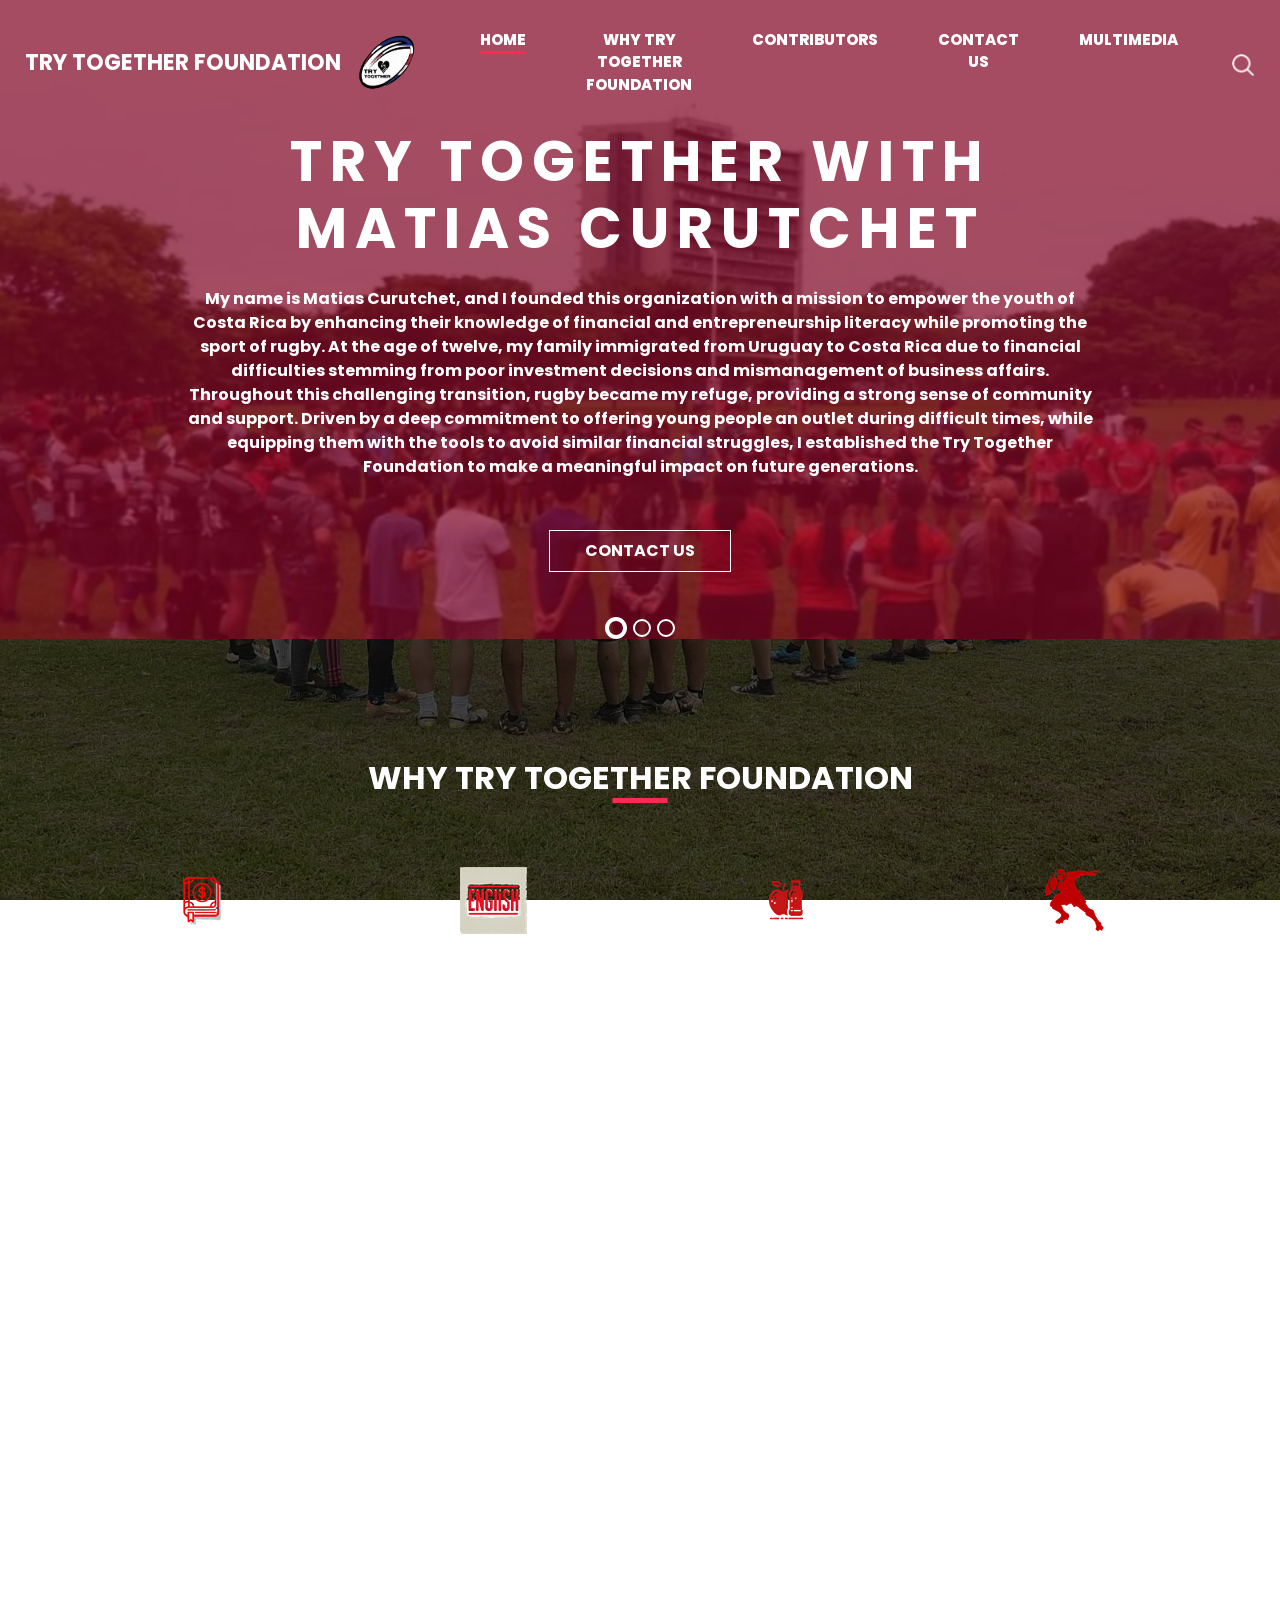
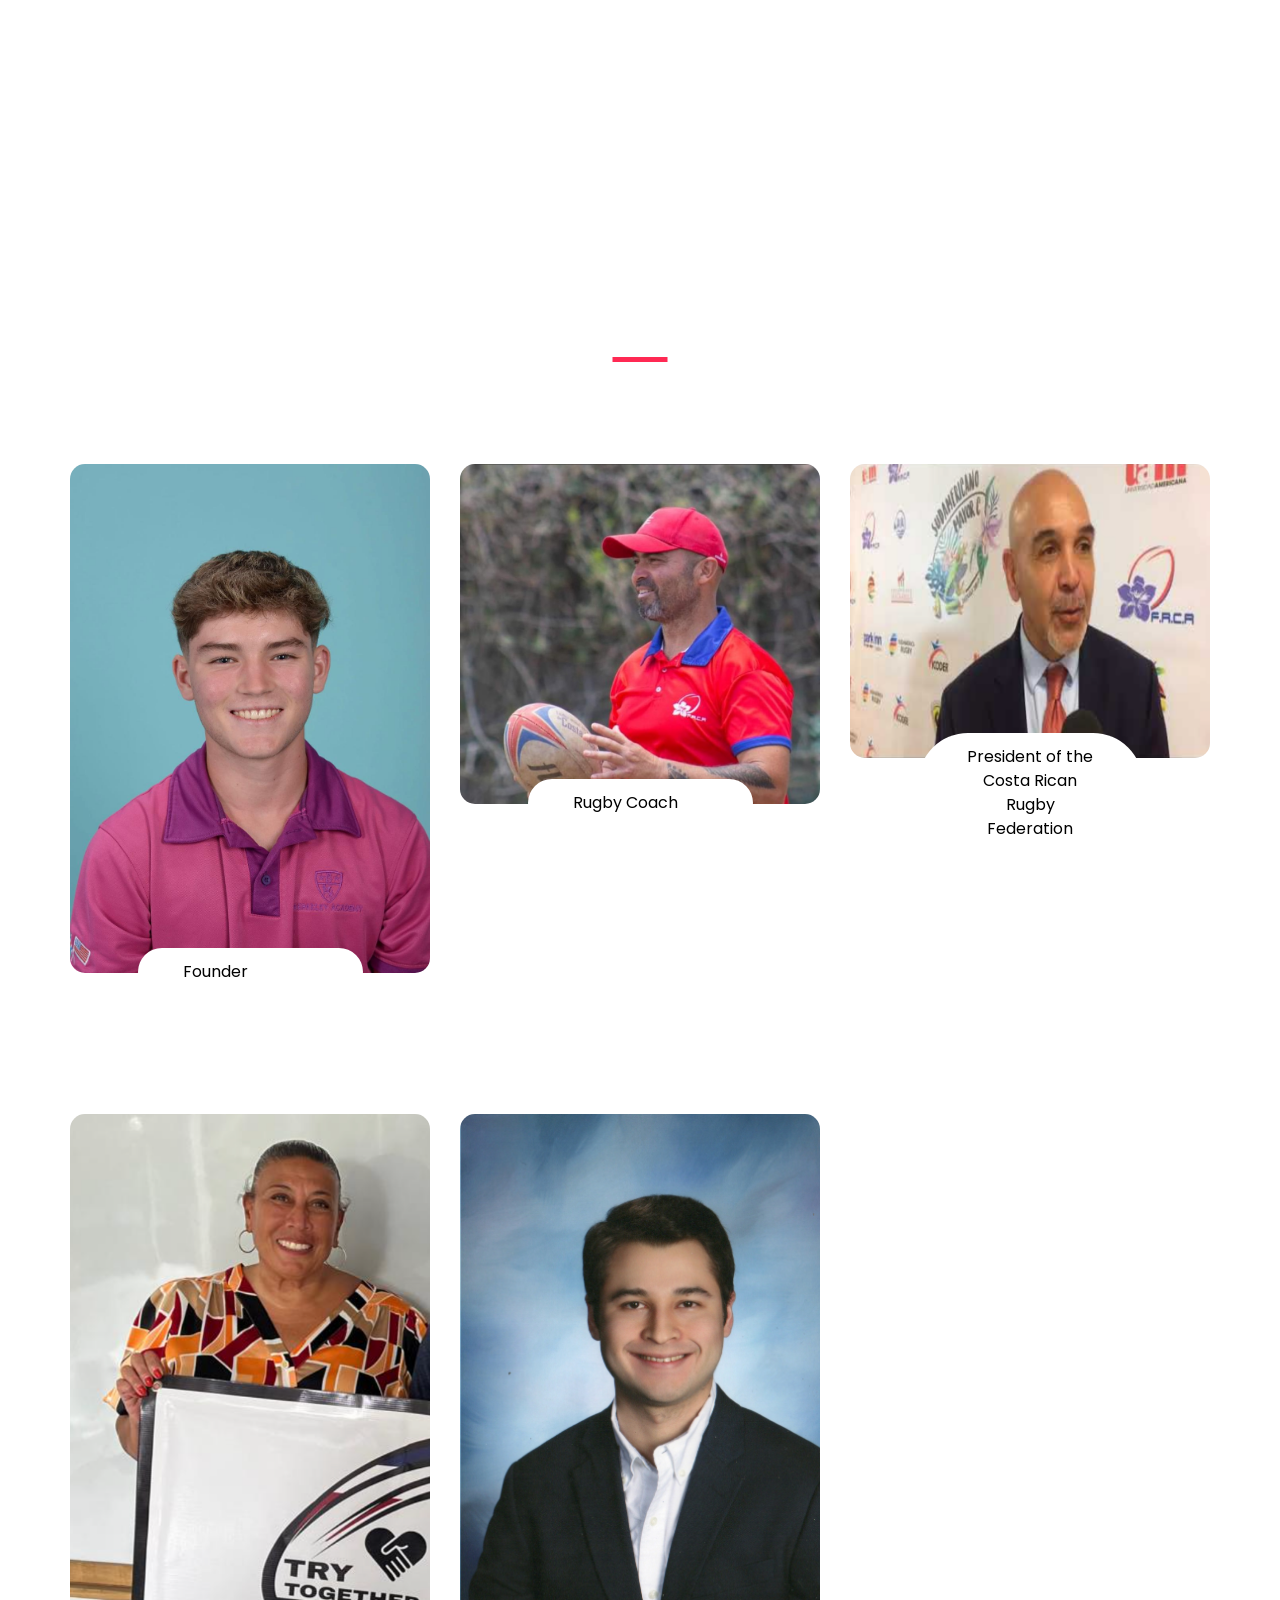
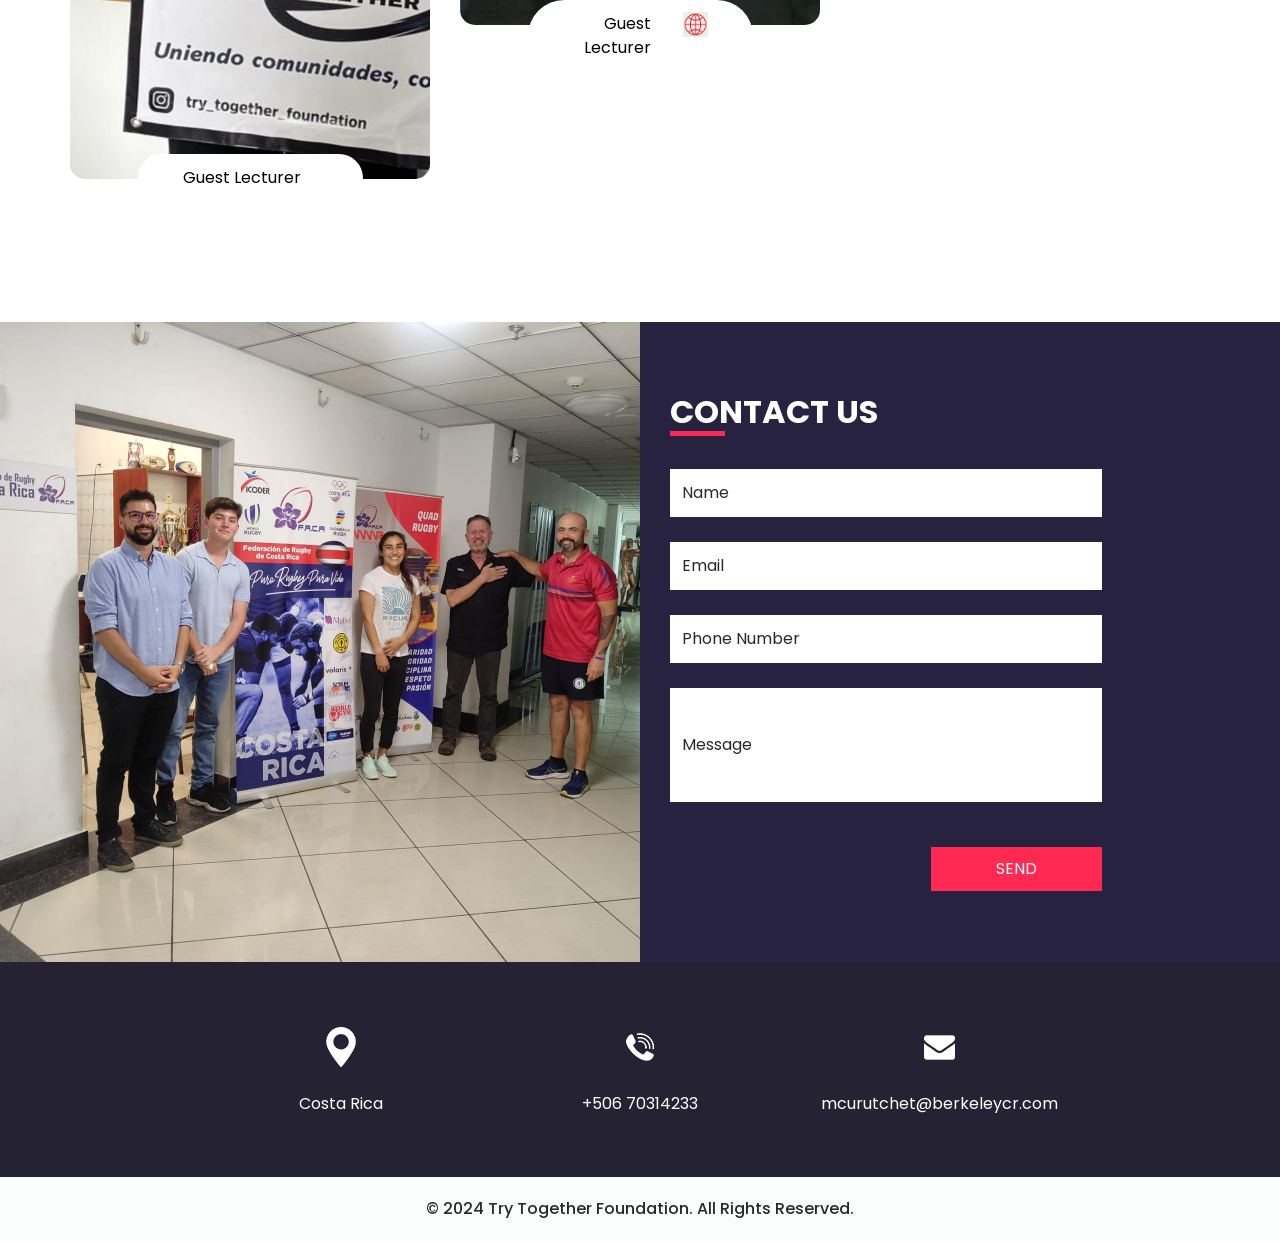
==== index.html @ 18ac2601 "Add files via upload Renewed TTF website" ====
<!DOCTYPE html>
<html>

<head>
  <!-- Basic -->
  <meta charset="utf-8" />
  <meta http-equiv="X-UA-Compatible" content="IE=edge" />
  <!-- Mobile Metas -->
  <meta name="viewport" content="width=device-width, initial-scale=1, shrink-to-fit=no" />
  <!-- Site Metas -->
  <meta name="keywords" content="" />
  <meta name="description" content="" />
  <meta name="author" content="" />

  <title>Try Together Foundation</title>

  <!-- slider stylesheet -->
  <link rel="stylesheet" type="text/css" href="https://cdnjs.cloudflare.com/ajax/libs/OwlCarousel2/2.3.4/assets/owl.carousel.min.css" />

  <!-- bootstrap core css -->
  <link rel="stylesheet" type="text/css" href="css/bootstrap.css" />

  <!-- fonts style -->
  <link href="https://fonts.googleapis.com/css?family=Poppins:400,600,700&display=swap" rel="stylesheet">
  <!-- Custom styles for this template -->
  <link href="css/style.css" rel="stylesheet" />
  <!-- responsive style -->
  <link href="css/responsive.css" rel="stylesheet" />
</head>

<body>
  <div class="hero_area">
    <!-- header section strats -->
    <header class="header_section">
      <div class="container-fluid">
        <nav class="navbar navbar-expand-lg custom_nav-container ">
          <a class="navbar-brand" href="index.html">
            <span>
              Try Together Foundation
              <img src="./images/ttf_logo.png" id="logo-navbar">
            </span>
          </a>
          <button class="navbar-toggler" type="button" data-toggle="collapse" data-target="#navbarSupportedContent" aria-controls="navbarSupportedContent" aria-expanded="false" aria-label="Toggle navigation">
            <span class="navbar-toggler-icon"></span>
          </button>

          <div class="collapse navbar-collapse" id="navbarSupportedContent">
            <div class="d-flex ml-auto flex-column flex-lg-row align-items-center">
              <ul class="navbar-nav  ">
                <li class="nav-item active">
                  <a class="nav-link" href="index.html">Home <span class="sr-only">(current)</span></a>
                </li>
                <li class="nav-item ">
                  <a class="nav-link" href="why.html"> Why Try Together Foundation</a>
                </li>
                </li>
                <li class="nav-item">
                  <a class="nav-link" href="contributor.html">Contributors</a>
                </li>
                <li class="nav-item">
                  <a class="nav-link" href="contact.html"> Contact Us</a>
                </li>
                <li class="nav-item">
                  <a class="nav-link" href="multimedia.html">Multimedia</a>
                </li>
              </ul>
              <div class="user_option">
                <form class="form-inline my-2 my-lg-0 ml-0 ml-lg-4 mb-3 mb-lg-0">
                  <button class="btn  my-2 my-sm-0 nav_search-btn" type="submit"></button>
                </form>
              </div>
            </div>
          </div>
        </nav>
      </div>
    </header>
    <!-- end header section -->
    <!-- slider section -->
    <section class=" slider_section position-relative">
      <div id="carouselExampleIndicators" class="carousel slide" data-ride="carousel">
        <div class="carousel-inner">
          <div class="carousel-item active">
            <div class="container">
              <div class="col-lg-10 col-md-11 mx-auto">
                <div class="detail-box">
                  <div>
                    <h1>
                      Try Together with Matias Curutchet
                    </h1>
                    <!--<img src="./images/ttf_logo.png" alt="Try Together Foundation Logo">-->
                    <p>
                      My name is Matias Curutchet, and I founded this organization with a mission to empower the youth of Costa Rica by enhancing their 
                      knowledge of financial and entrepreneurship literacy while promoting the sport of rugby. At the age of twelve, my family 
                      immigrated from Uruguay to Costa Rica due to financial difficulties stemming from poor investment decisions and mismanagement 
                      of business affairs. Throughout this challenging transition, rugby became my refuge, providing a strong sense of community 
                      and support. Driven by a deep commitment to offering young people an outlet during difficult times, while equipping them with 
                      the tools to avoid similar financial struggles, I established the Try Together Foundation to make a meaningful impact on future 
                      generations.
                    </p>
                    <div class="">
                      <a href="./contact.html">
                        Contact Us
                      </a>
                    </div>
                  </div>
                </div>
              </div>
            </div>
          </div>
          <!--Item 1 End-->
          <div class="carousel-item">
            <div class="container">
              <div class="col-lg-10 col-md-11 mx-auto">
                <div class="detail-box">
                  <div>
                    
                    <h1>
                      Financial Literacy and English Tutoring for Teenagers
                    </h1>
                    <p>
                      Try Together Foundation provides fundamental financial literacy and English skills to the youth of Costa Rica after 
                      fun hours of Rugby training. The financial literacy and English sessions are based on pedagogical methods and fun games that 
                      incentivize learning. Try together with us for a better financial future for the youth of Costa Rica
                                          
                    </p>
                    <div class="">
                      <a href="./contact.html">
                        Contact Us
                      </a>
                    </div>
                  </div>
                </div>
              </div>
            </div>
          </div>
          <!--Item 2 End-->
          <div class="carousel-item">
            <div class="container">
              <div class="col-lg-10 col-md-11 mx-auto">
                <div class="detail-box">
                  <div>
                    <h1>
                      Donate to Try Together Foundation
                    </h1>
                    <p>
                      Every donation you provide to the To Try Together foundation is used to provide rugby gear, nutritious snacks, 
                      English tutoring, and financial education to marginalized and vulnerable youth in Costa Rica. Try together with us 
                      for a better financial future for the youth of Costa Rica.


                    </p>
                    <div class="">
                      <a href="">
                        Contact Us
                      </a>
                    </div>
                  </div>
                </div>
              </div>
            </div>
          </div>
          <!--Item 3 End-->
          <!--Item 4 End-->
        </div>
        <ol class="carousel-indicators">
          <li data-target="#carouselExampleIndicators" data-slide-to="0" class="active"></li>
          <li data-target="#carouselExampleIndicators" data-slide-to="1" class=""></li>
          <li data-target="#carouselExampleIndicators" data-slide-to="2"></li>
        </ol>
      </div>
    </section>
    <!-- end slider section -->
  </div>
  <!-- Why Try Together Foundation section -->

  <section class="us_section layout_padding">
    <div class="container">
      <div class="heading_container">
        <h2>
          Why Try Together Foundation
        </h2>
      </div>

      <div class="us_container ">
        <div class="row">
          <div class="col-lg-3 col-md-6">
            <div class="box">
              <div class="img-box">
                <img src="images/u-1_.png" alt="">
              </div>
              <div class="detail-box">
                <h5>
                  QUALITY FINANCIAL LITERACY CAPACITATIONS
                </h5>
                <p>
                  The Try Together Foundation teaches the youth of Costa Rica about savings practices, food stamps, 
                  credit card usage, bank accounts, basic banking, and taxes.

                </p>
              </div>
            </div>
          </div>
          <div class="col-lg-3 col-md-6">
            <div class="box">
              <div class="img-box">
                <img src="images/u-4_.png" alt="">
              </div>
              <div class="detail-box">
                <h5>
                  ENGLISH CLASSES
                </h5>
                <p>
                  The Try Together Foundation tutors and teaches English from level A1 to level C2 for free. 
                  The classes consist of grammar for exams and English literature and composition for exams 
                  (AP, IB, TOEFL,etc). Additionally, we promote the acting of plays and 
                  oral presentations for English enrichment. 

                </p>
              </div>
            </div>
          </div>
          <div class="col-lg-3 col-md-6">
            <div class="box">
              <div class="img-box">
                <img src="images/u-2_.png" alt="">
              </div>
              <div class="detail-box">
                <h5>
                  HEALTHY SNACKS
                </h5>
                <p>
                  The Try Together Foundation provides filtered water, fresh juice, sports drinks, fruits, 
                  vegetables and more nutritious food for free to all its participants on Saturdays.
                </p>
              </div>
            </div>
          </div>
          <div class="col-lg-3 col-md-6">
            <div class="box">
              <div class="img-box">
                <img src="images/u-3_.png" alt=""'>
              </div>
              <div class="detail-box">
                <h5>
                  RUGBY TRAINING
                </h5>
                <p>
                  The Try Together Foundation provides free rugby gear and training to all its participants so 
                  that they learn about exercising, discipline, and teamwork. 

                </p>
              </div>
            </div>
          </div>
        </div>
      </div>
    </div>
  </section>

  <!-- end us section -->


  <!-- heathy section -->

  <section class="heathy_section layout_padding">
    <div class="container">

      <div class="row">
        <div class="col-md-12 mx-auto">
          <div class="detail-box">
            <h2>
              HEALTHY MIND, HEALTHY FINANACES, AND A HEALTHY BODY
            </h2>
            <p>
              The Try Together Foundation teaches the youth of Costa Rica about the importance of maintaining a healthy lifestyle 
              and constant learning and studying habits, especially in finances and literacy. The Try Together Foundation is helping 
              its participants pay debt, get better jobs, and aspire for college scholarships. Additionally, we teach members about healthy 
              sleep, exercise, and learning routines based on scientific research available online.




            </p>
            <!--<div class="btn-box">
              <a href="">
                READ MORE
              </a>
            </div>-->
          </div>
        </div>
      </div>

    </div>
  </section>

  <!-- end heathy section -->

  <!-- trainer section -->
  <section class="trainer_section layout_padding">
    <div class="container">
      <div class="heading_container">
        <h2>Our Main Contributors</h2>
      </div>
      <div class="row">
        <!-- MC 1 -->
        <div class="col-lg-4 col-md-6 d-flex justify-content-center">
          <div class="box text-center">
            <div class="name">
              <h5>Matias Curutchet</h5>
            </div>
            <div class="img-box">
              <img src="images/MatiasCurutchet.jpeg" alt="Image of the founder of Try Together Foundation" class="img-fluid">
            </div>
            <div class="social_box">Founder</div>
          </div>
        </div>
        <!-- MC 2 -->
        <div class="col-lg-4 col-md-6 d-flex justify-content-center">
          <div class="box text-center">
            <div class="name">
              <h5>Miguel Angel Castillo</h5>
            </div>
            <div class="img-box">
              <img src="images/MiguelAngelCastillo.jpeg" alt="The coach of Costa Rica's U-20 Rugby Team" class="img-fluid">
            </div>
            <div class="social_box">Rugby Coach</div>
          </div>
        </div>
        <!-- MC 3 -->
        <div class="col-lg-4 col-md-6 d-flex justify-content-center">
          <div class="box text-center">
            <div class="name">
              <h5>Ramon Cole</h5>
            </div>
            <div class="img-box">
              <img src="images/ramoncole.PNG" alt="President of the Costa Rican Rugby Federation" class="img-fluid">
            </div>
            <div class="social_box">President of the Costa Rican Rugby Federation</div>
          </div>
        </div>
      </div>
      <div class="row mt-4">
        <!-- MC 4 -->
        <div class="col-lg-4 col-md-6 d-flex justify-content-center">
          <div class="box text-center">
            <div class="name">
              <h5>Lisa Gattulli</h5>
            </div>
            <div class="img-box">
              <img src="images/LisaGattulli.png" alt="Guest Lecturer" class="img-fluid">
            </div>
            <div class="social_box">Guest Lecturer</div>
          </div>
        </div>
        <!-- MC 5 -->
        <div class="col-lg-4 col-md-6 d-flex justify-content-center">
          <div class="box text-center">
            <div class="name">
              <h5>Carlos Lopez</h5>
            </div>
            <div class="img-box">
              <img src="images/carlos.jpg" alt="Guest Lecturer" class="img-fluid">
            </div>
            <div class="social_box">
              Guest Lecturer &emsp;
              <a href="https://carloslomon.github.io">
                <img src="images/website.jpeg" width="25px" height="25px" alt="Personal Website">
              </a>
            </div>
          </div>
        </div>
      </div>
    </div>
  </section>
  

  <!-- end trainer section->

  <!--contact section -->

  <section class="contact_section ">
    <div class="container-fluid">
      <div class="row">
        <div class="col-md-6 px-0">
          <div class="img-box">
            <img src="images/ttf_one.jpg" alt="">
          </div>
        </div>
        <div class="col-lg-5 col-md-6">
          <div class="form_container pr-0 pr-lg-5 mr-0 mr-lg-2">
            <div class="heading_container">
              <h2>
                Contact Us
              </h2>
            </div>
            <form action="">
              <div>
                <input type="text" placeholder="Name" />
              </div>
              <div>
                <input type="email" placeholder="Email" />
              </div>
              <div>
                <input type="text" placeholder="Phone Number" />
              </div>
              <div>
                <input type="text" class="message-box" placeholder="Message" />
              </div>
              <div class="d-flex ">
                <button>
                  Send
                </button>
              </div>
            </form>
          </div>
        </div>
      </div>
    </div>
  </section>

  <!-- end contact section -->

  <!-- info section -->
  <section class="info_section layout_padding2">
    <div class="container">
      <div class="info_items">
        <a href="">
          <div class="item ">
            <div class="img-box box-1">
              <img src="" alt="">
            </div>
            <div class="detail-box">
              <p>
                Costa Rica
              </p>
            </div>
          </div>
        </a>
        <a href="">
          <div class="item ">
            <div class="img-box box-2">
              <img src="" alt="">
            </div>
            <div class="detail-box">
              <p>
                +506 70314233
              </p>
            </div>
          </div>
        </a>
        <a href="">
          <div class="item ">
            <div class="img-box box-3">
              <img src="" alt="">
            </div>
            <div class="detail-box">
              <p>
                mcurutchet@berkeleycr.com
              </p>
            </div>
          </div>
        </a>
      </div>
    </div>
  </section>

  <!-- end info_section -->

  <!-- footer section -->
  <footer class="container-fluid footer_section">
    <p>
      &copy; 2024 Try Together Foundation. All Rights Reserved.
    </p>
  </footer>
  <!-- footer section -->

  <script src="js/jquery-3.4.1.min.js"></script>
  <script src="js/bootstrap.js"></script>

</body>

</html>
---- css/style.css ----
body {
  font-family: 'Poppins', sans-serif;
  color: #000000;
  background-color: #ffffff;
}

.layout_padding {
  padding-top: 120px;
  padding-bottom: 120px;
}

.layout_padding2 {
  padding-top: 45px;
  padding-bottom: 45px;
}

.layout_padding2-top {
  padding-top: 45px;
}

.layout_padding2-bottom {
  padding-bottom: 45px;
}

.layout_padding-top {
  padding-top: 120px;
}

.layout_padding-bottom {
  padding-bottom: 120px;
}

.heading_container {
  display: -webkit-box;
  display: -ms-flexbox;
  display: flex;
  -webkit-box-pack: center;
      -ms-flex-pack: center;
          justify-content: center;
  text-align: center;
}

.heading_container h2 {
  font-weight: bold;
  position: relative;
  padding-bottom: 5px;
  text-transform: uppercase;
}

.heading_container h2::before {
  content: "";
  position: absolute;
  bottom: 0;
  left: 50%;
  width: 55px;
  height: 5px;
  background-color: #ff2953;
  -webkit-transform: translateX(-50%);
          transform: translateX(-50%);
}

/*header section*/
.hero_area {
  height: 100%;
  min-height: 70vh;
  display: -webkit-box;
  display: -ms-flexbox;
  display: flex;
  -webkit-box-orient: vertical;
  -webkit-box-direction: normal;
      -ms-flex-direction: column;
          flex-direction: column;
  background-image: url(../images/field2.png);
  background-size: cover;
  background-attachment: fixed;
}

.sub_page .hero_area {
  height: auto;
}

.sub_page .who_section.layout_padding {
  padding-top: 0;
}

.hero_area.sub_pages {
  height: auto;
}

.header_section .container-fluid {
  padding-right: 25px;
  padding-left: 25px;
}

.header_section .nav_container {
  margin: 0 auto;
}

.custom_nav-container.navbar-expand-lg .navbar-nav .nav-item .nav-link {
  margin: 10px 30px;
  padding: 0;
  padding-bottom: 3px;
  color: #ffffff;
  text-align: center;
  position: relative;
  text-transform: uppercase;
  font-size: 15px;
  font-weight: 800;
}
#logo-navbar {
  width: 4em;
  height: 4em;
}

.custom_nav-container.navbar-expand-lg .navbar-nav .nav-item .nav-link::after {
  display: none;
  content: "";
  position: absolute;
  left: 0;
  bottom: 0;
  width: 100%;
  height: 3px;
  border-radius: 5px;
  background-color: #ffffff;
}

.custom_nav-container.navbar-expand-lg .navbar-nav .nav-item.active a::after, .custom_nav-container.navbar-expand-lg .navbar-nav .nav-item:hover a::after {
  display: block;
  background-color: #ff2953;
}

a,
a:hover,
a:focus {
  text-decoration: none;
}

a:hover,
a:focus {
  color: initial;
}

.btn,
.btn:focus {
  outline: none !important;
  -webkit-box-shadow: none;
          box-shadow: none;
}

.user_option {
  display: -webkit-box;
  display: -ms-flexbox;
  display: flex;
  -webkit-box-align: center;
      -ms-flex-align: center;
          align-items: center;
}

.user_option a {
  color: #ffffff;
  margin: 10px 30px;
  font-weight: 800;

}

.custom_nav-container .nav_search-btn {
  background-image: url(../images/search-icon.png);
  background-size: 22px;
  background-repeat: no-repeat;
  background-position-y: 7px;
  width: 35px;
  height: 35px;
  padding: 0;
  border: none;
}

.navbar-brand {
  display: -webkit-box;
  display: -ms-flexbox;
  display: flex;
  -webkit-box-align: center;
      -ms-flex-align: center;
          align-items: center;
  position: relative;
}

.navbar-brand span {
  font-size: 22px;
  text-transform: uppercase;
  font-weight: bold;
  color: #ffffff;
  position: relative;
  z-index: 3;
}

.custom_nav-container {
  z-index: 99999;
  padding: 15px 0;
}

.custom_nav-container .navbar-toggler {
  outline: none;
}

.custom_nav-container .navbar-toggler .navbar-toggler-icon {
  background-image: url(../images/menu.png);
  background-size: 55px;
}

/*end header section*/
.slider_section {
  -webkit-box-flex: 1;
      -ms-flex: 1;
          flex: 1;
  display: -webkit-box;
  display: -ms-flexbox;
  display: flex;
  -webkit-box-align: center;
      -ms-flex-align: center;
          align-items: center;
  color: #ffffff;
}

.slider_section #carouselExampleIndicators {
  width: 100%;
}

.slider_section .row {
  -webkit-box-align: center;
      -ms-flex-align: center;
          align-items: center;
}

.slider_section .box {
  margin: 125px 0;
}

.slider_section .detail-box {
  text-align: center;
  font-weight: bold;
}

.slider_section .detail-box h1,
.slider_section .detail-box h2,
.slider_section .detail-box h3 {
  text-transform: uppercase;
  
}

.slider_section .detail-box h2 {
  font-size: 2.5rem;
  font-weight: bold;
}

.slider_section .detail-box h1 {
  font-size: 3.5rem;
  font-weight: bold;
  letter-spacing: .5rem;
}

.slider_section .detail-box p {
  margin-top: 25px;
}

.slider_section .detail-box a {
  display: inline-block;
  padding: 8px 35px;
  background-color: transparent;
  border: 1.5px solid #ffffff;
  color: #ffffff;
  border-radius: 0px;
  -webkit-transition: -webkit-transform 0.3s;
  transition: -webkit-transform 0.3s;
  transition: transform 0.3s;
  transition: transform 0.3s, -webkit-transform 0.3s;
  text-transform: uppercase;
  margin-top: 35px;
}

.slider_section .detail-box a:hover {
  background-color: #ffffff;
  color: #000000;
}

.slider_section #carouselExampleIndicators .carousel-indicators {
  position: unset;
  margin: 0;
  margin-top: 45px;
  -webkit-box-align: center;
      -ms-flex-align: center;
          align-items: center;
}

.slider_section #carouselExampleIndicators .carousel-indicators li {
  width: 14px;
  height: 14px;
  background-color: transparent;
  border: 2px solid #ffffff;
  border-radius: 100%;
  opacity: 1;
}

.slider_section #carouselExampleIndicators .carousel-indicators li.active {
  border: 4px solid #ffffff;
}

.us_section {
  background-image: url(../images/field3.png);
  background-size: cover;
  background-attachment: fixed;
  color: #ffffff;
}

.us_section .us_container {
  padding-top: 25px;
}

.us_section .us_container .box {
  display: -webkit-box;
  display: -ms-flexbox;
  display: flex;
  -webkit-box-orient: vertical;
  -webkit-box-direction: normal;
      -ms-flex-direction: column;
          flex-direction: column;
  -webkit-box-align: center;
      -ms-flex-align: center;
          align-items: center;
  text-align: center;
  margin: 25px 10px 0 10px;
}

.us_section .us_container .box .img-box {
  height: 5em;
  width: 5em;
  display: -webkit-box;
  display: -ms-flexbox;
  display: flex;
  -webkit-box-align: center;
      -ms-flex-align: center;
          align-items: center;
  -webkit-box-pack: center;
      -ms-flex-pack: center;
          justify-content: center;
}

.us_section .us_container .box .img-box img {
  max-width: 100%;
  max-height: 300px
}

.us_section .us_container .box .detail-box h5 {
  font-weight: bold;
}

.heathy_section {
  background-image: url(../images/field4.png);
  background-size: cover;
  background-attachment: fixed;
  color: #ffffff;
  text-align: center;
}

.heathy_section h2 {
  font-weight: bold;
}

.heathy_section p {
  margin-top: 35px;
}

.heathy_section .btn-box {
  display: -webkit-box;
  display: -ms-flexbox;
  display: flex;
  -webkit-box-pack: center;
      -ms-flex-pack: center;
          justify-content: center;
  margin-top: 45px;
}

.heathy_section .btn-box a {
  display: inline-block;
  padding: 8px 35px;
  background-color: transparent;
  border: 1.5px solid #ffffff;
  color: #ffffff;
  border-radius: 0;
  -webkit-transition: -webkit-transform 0.3s;
  transition: -webkit-transform 0.3s;
  transition: transform 0.3s;
  transition: transform 0.3s, -webkit-transform 0.3s;
  text-transform: uppercase;
}

.heathy_section .btn-box a:hover {
  background-color: #ffffff;
  color: #000000;
}

.trainer_section {
  background-image: url(../images/field5.png);
  background-size: cover;
  background-attachment: fixed;
  color: #ffffff;
}

.trainer_section .box {
  margin-top: 55px;
  display: -webkit-box;
  display: -ms-flexbox;
  display: flex;
  -webkit-box-orient: vertical;
  -webkit-box-direction: normal;
      -ms-flex-direction: column;
          flex-direction: column;
  -webkit-box-align: center;
      -ms-flex-align: center;
          align-items: center;
  text-align: center;
}

.trainer_section .box .name h5 {
  font-weight: bold;
  margin-bottom: 15px;
}

.trainer_section .box .img-box {
  border-radius: 15px;
  overflow: hidden;
}

.trainer_section .box .img-box img {
  width: 100%;
}

.trainer_section .box .social_box {
  display: -webkit-box;
  display: -ms-flexbox;
  display: flex;
  -webkit-box-pack: justify;
      -ms-flex-pack: justify;
          justify-content: space-between;
  width: 225px;
  padding: 12px 45px;
  background-color: #ffffff;
  border-radius: 50px;
  margin-top: -25px;
  color: #000;
}

.contact_section {
  position: relative;
  background-color: #27223f;
  color: #ffffff;
}

.contact_section .heading_container {
  -webkit-box-pack: start;
      -ms-flex-pack: start;
          justify-content: start;
}

.contact_section .heading_container h2::before {
  text-align: left;
  left: 0;
  -webkit-transform: none;
          transform: none;
}

.contact_section .row {
  -webkit-box-align: center;
      -ms-flex-align: center;
          align-items: center;
}

.contact_section .img-box img {
  width: 100%;
}

.contact_section .form_container {
  padding: 45px 0 45px 15px;
}

.contact_section input {
  width: 100%;
  border: none;
  background-color: #ffffff;
  outline: none;
  color: #000000;
  margin-top: 25px;
  padding: 12px;
}

.contact_section input::-webkit-input-placeholder {
  color: #2a2a2c;
}

.contact_section input:-ms-input-placeholder {
  color: #2a2a2c;
}

.contact_section input::-ms-input-placeholder {
  color: #2a2a2c;
}

.contact_section input::placeholder {
  color: #2a2a2c;
}

.contact_section input.message-box {
  padding: 45px 12px;
}

.contact_section button {
  padding: 10px 65px;
  outline: none;
  border: none;
  color: #ffffff;
  background: #ff2953;
  margin: 45px 0 0 auto;
  text-transform: uppercase;
}

.info_section {
  background-color: #252233;
}

.info_items {
  width: 70%;
  margin: 0 auto;
  display: -webkit-box;
  display: -ms-flexbox;
  display: flex;
  -webkit-box-pack: justify;
      -ms-flex-pack: justify;
          justify-content: space-between;
}

.info_items .item {
  width: 200px;
  display: -webkit-box;
  display: -ms-flexbox;
  display: flex;
  -webkit-box-orient: vertical;
  -webkit-box-direction: normal;
      -ms-flex-direction: column;
          flex-direction: column;
  -webkit-box-align: center;
      -ms-flex-align: center;
          align-items: center;
  text-align: center;
}

.info_items .item .img-box {
  width: 80px;
  height: 80px;
  border-radius: 100%;
  background-repeat: no-repeat;
  background-position: center;
}

.info_items .item .detail-box {
  margin-top: 5px;
  color: #fff;
}

.info_items {
  position: relative;
}

.info_items a {
  position: relative;
}

.info_items .item .img-box.box-1 {
  background-image: url(../images/location-white.png);
}

.info_items .item .img-box.box-2 {
  background-image: url(../images/telephone-white.png);
}

.info_items .item .img-box.box-3 {
  background-image: url(../images/envelope-white.png);
}

/*Multimedia Section*/


/* General Styles */
.multimedia-section {
  box-sizing: border-box;
  
}
.multimedia-section .row-video{
  padding: 0.2em 0.2em;
}
.multimedia-section .column-video{
  float: center;
  max-height: 25vh;

}
.multimedia-section .row > .column {
  padding: 0.2em 0.2em;
}

.multimedia-section .row:after {
  content: "";
  display: table;
  clear: both;
}

.multimedia-section .column {
  float: left;
  width: 25%;
  max-height: 50%;
}



/* The Modal (background) */
.multimedia-section .modal {
  display: none;
  position: fixed;
  z-index: 1;
  padding-top: 100px;
  left: 0;
  top: 0;
  width: 100%;
  height: 100%;
  overflow: auto;
  background-color: black;
  object-fit: contain;
}

/* Accessibility for Modal */
.multimedia-section .modal[aria-hidden="true"] {
  display: none;
}

.multimedia-section .modal[aria-hidden="false"] {
  display: block;
}

/* Modal Content */
.multimedia-section .modal-content {
  position: relative;
  background-color: #fefefe;
  margin: auto;
  padding: 0;
  width: 90%;
  max-width: 1200px;
  max-height: 80%;
}

/* Media Styling */
.multimedia-section .modal-content img,
.multimedia-section .modal-content video {
  display: block;
  width: 100%;
  max-height: 80%;
  object-fit: contain; /* Maintains aspect ratio */
}


/* The Close Button */
.multimedia-section .close {
  color: white;
  position: relative;
  top: 10px;
  right: 25px;
  font-size: 35px;
  font-weight: bold;
}

.multimedia-section .close:hover,
.multimedia-section .close:focus {
  color: #999;
  text-decoration: none;
  cursor: pointer;
}

/* Number text (1/3 etc) */
.multimedia-section .numbertext {
  color: #f2f2f2;
  font-size: 12px;
  padding: 8px 12px;
  position: absolute;
  top: 0;
}

.multimedia-section img {
  margin-bottom: 4px;
}

/* Captions */
.multimedia-section .caption-container {
  text-align: center;
  background-color: black;
  padding: 2px 16px;
  color: white;
}

/* Slides and Hover Effects */
.multimedia-section .mySlides {
  display: none;
}

.multimedia-section .demo {
  opacity: 0.6;
}

.multimedia-section .active,
.multimedia-section .demo:hover {
  opacity: 1;
}

.multimedia-section img.hover-shadow {
  transition: 0.3s;
}

.multimedia-section .hover-shadow:hover {
  box-shadow: 0 4px 8px 0 rgba(0, 0, 0, 0.2), 0 6px 20px 0 rgba(0, 0, 0, 0.19);
}

/* Next & previous buttons */
.multimedia-section .prev,
.multimedia-section .next {
  cursor: pointer;
  background-color: white;
  position: absolute;
  top: 50%;
  width: auto;
  padding: 16px;
  margin-top: -50px;
  color: black;
  font-weight: bold;
  font-size: 20px;
  transition: 0.6s ease;
  border-radius: 0 3px 3px 0;
  user-select: none;
  -webkit-user-select: none;
  -moz-user-select: none;
  -ms-user-select: none;
}

/* Position the "next button" to the right */
.multimedia-section .next {
  right: 0;
  border-radius: 3px 0 0 3px;
}

/* On hover, add a black background color with a little bit see-through */
.multimedia-section .prev:hover,
.multimedia-section .next:hover,
.multimedia-section .prev:focus,
.multimedia-section .next:focus {
  background-color: rgba(255, 255, 255, 0.8);
}

/* Consistent Transitions */
.multimedia-section * {
  transition: all 0.3s ease-in-out;
}


/*End of Multimedia Section*/

/* footer section*/
.footer_section {
  background-color: #fbfdfd;
  padding: 20px;
  font-weight: 500;
}

.footer_section p {
  color: #292929;
  margin: 0;
  text-align: center;
}

.footer_section a {
  color: #292929;
}
#img-contact {
  width: 20em;
  height: 20em;
}

/* end footer section*/
/*# sourceMappingURL=style.css.map */
---- css/responsive.css ----
@media (max-width: 1120px) {}

@media (max-width: 992px) {
    .hero_area {
        height: auto;
    }

    .custom_nav-container .nav_search-btn {
        background-position: center;
        margin-top: 10px;
    }

    .slider_section {
        padding-top: 45px;
        padding-bottom: 75px;
    }

    .info_items {
        width: 100%;
    }
}

@media (max-width: 768px) {
    .contact_section .form_container {
        padding: 45px 0;
    }

    .info_items {
        flex-direction: column;
        align-items: center;
    }

    .contact_section .heading_container {
        justify-content: center;
    }

    .contact_section .heading_container h2::before {
        left: 50%;
        transform: translateX(-50%);
    }

    .contact_section button {
        margin: 45px auto 0 auto;
    }
}


@media (max-width: 576px) {
    .slider_section .detail-box h1 {
        font-size: 3rem;
    }
}

@media (max-width: 480px) {}

@media (max-width: 420px) {
    .slider_section .detail-box h1 {
        letter-spacing: .3rem;
    }
}

@media (max-width: 360px) {}

@media (min-width: 1200px) {
    .container {
        max-width: 1170px;
    }
}

/*We add this for the multimedia-section*/

@media screen and (max-width: 768px) {
    .multimedia-section .column {
      width: 50%; /* Two columns instead of four */
    }
}
  
@media screen and (max-width: 480px) {
    .multimedia-section .column {
      width: 100%; /* Single column layout for very small screens */
    }
}

@media (max-width: 768px) {
    .multimedia-section {
      padding: 30px 10px; /* Adjust padding for smaller screens */
    }
  }
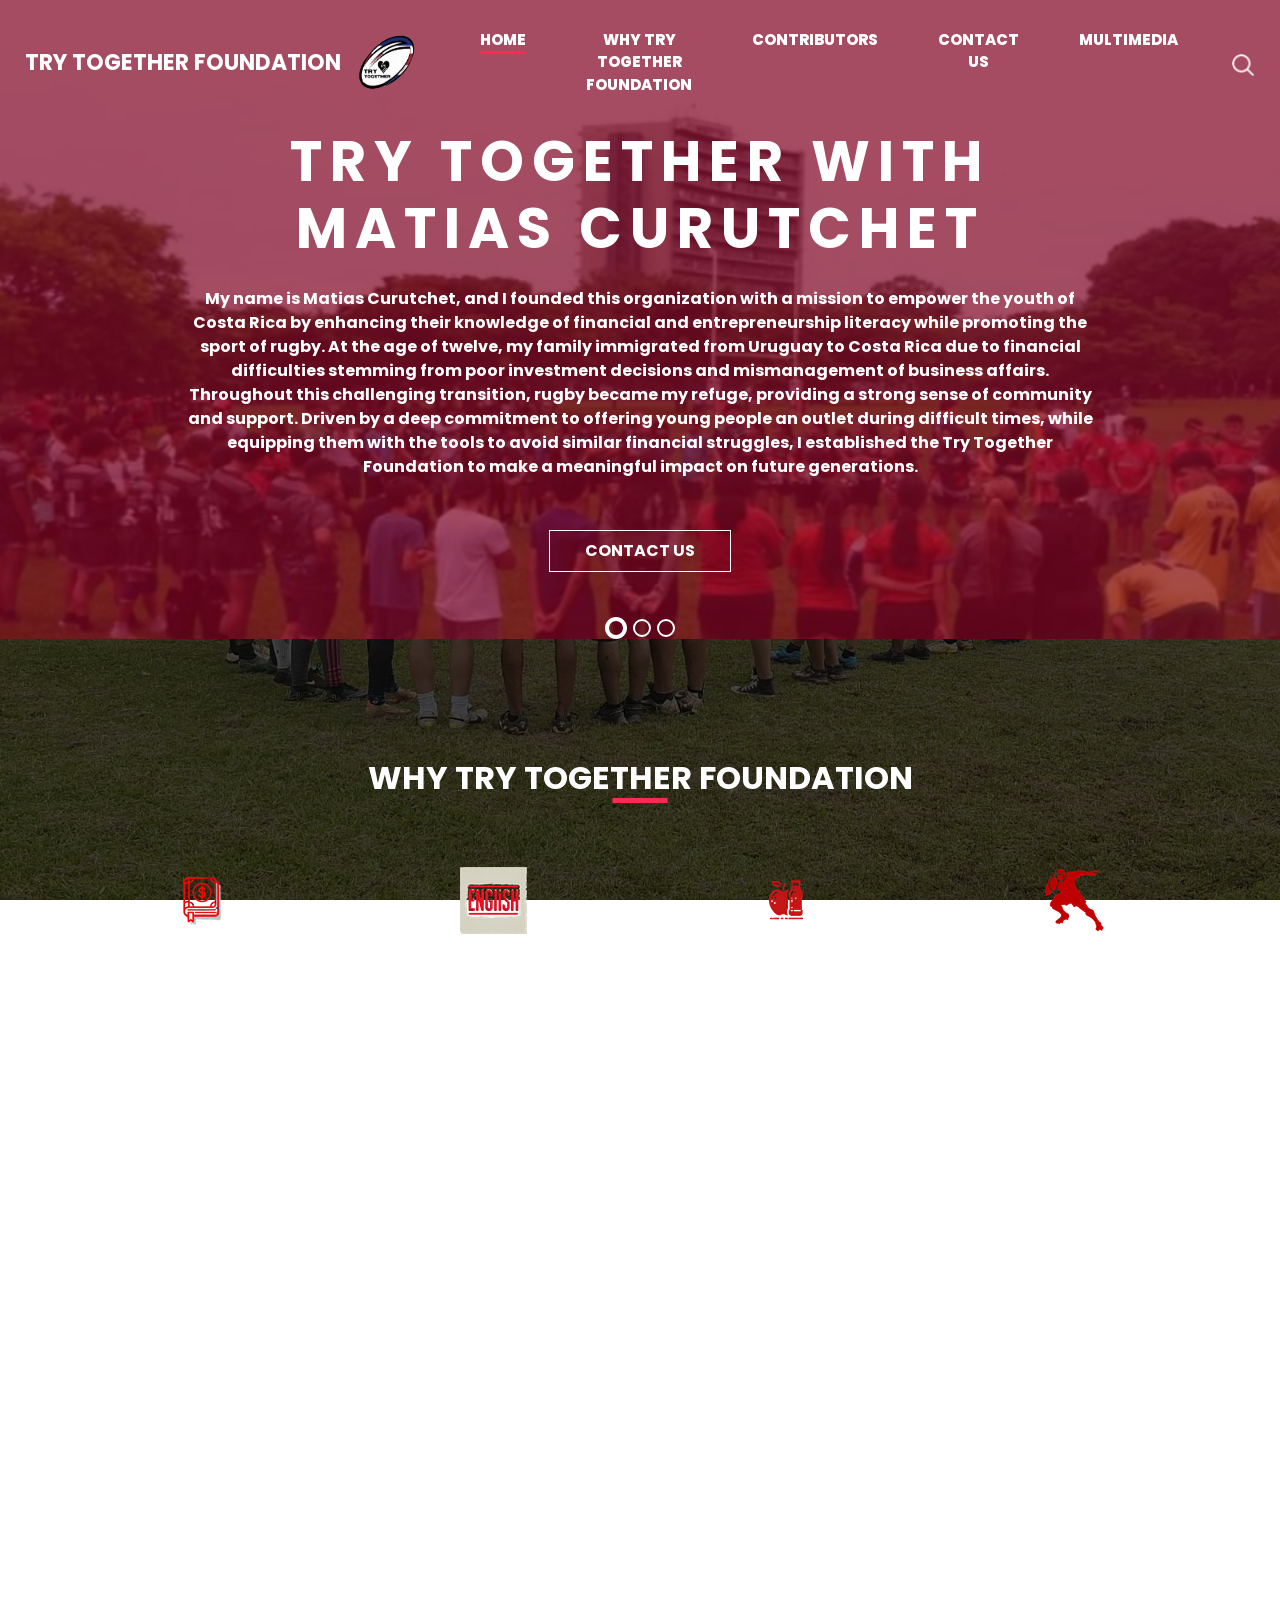
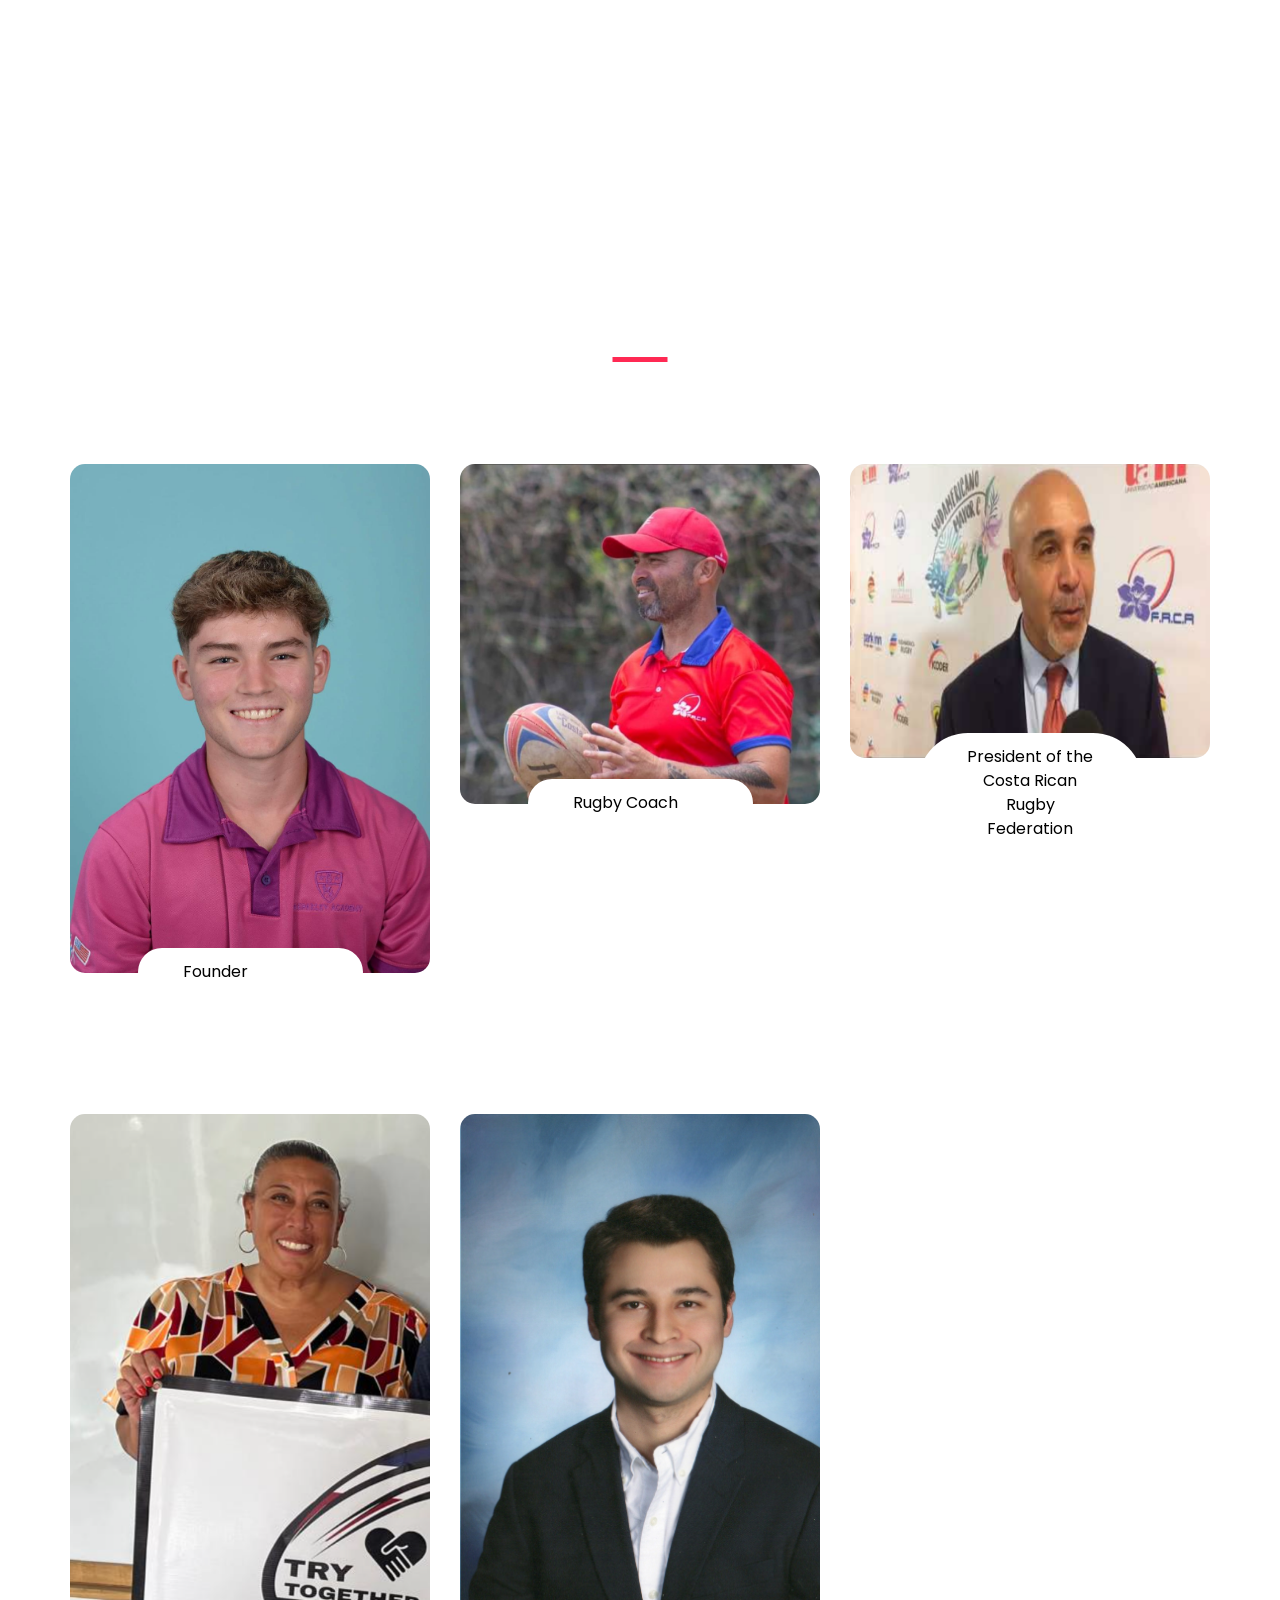
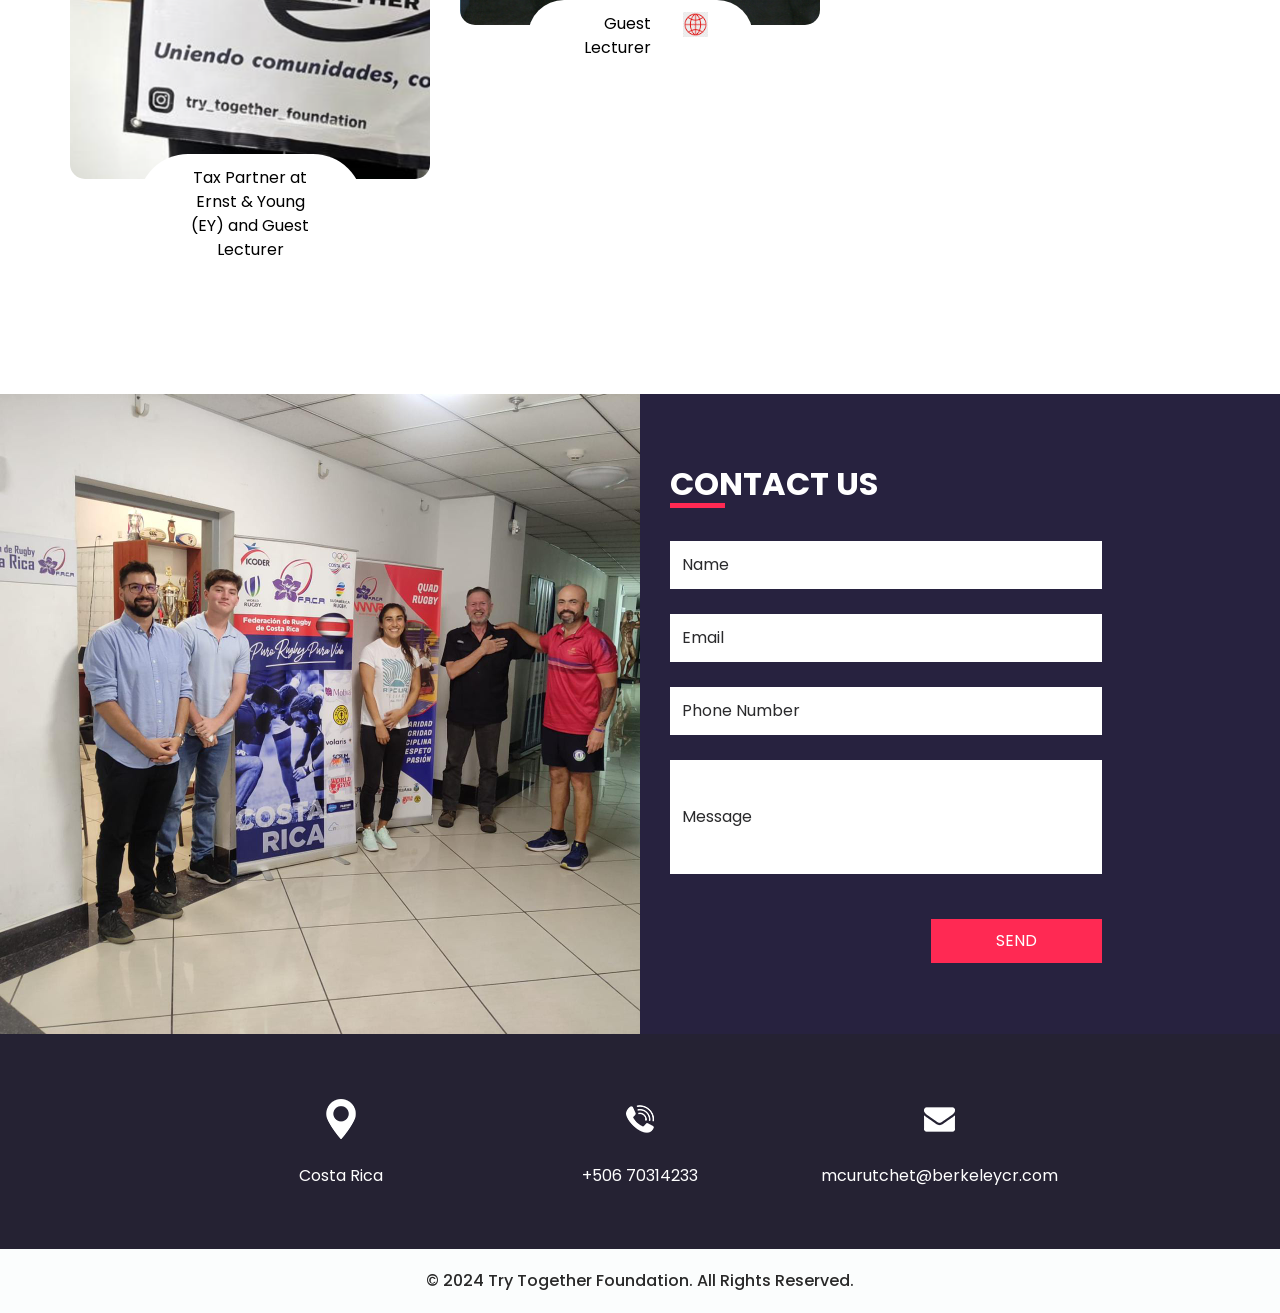
==== commit 4ecc5fce: "Update index.html" ====
--- a/index.html
+++ b/index.html
@@ -349,7 +349,7 @@
             <div class="img-box">
               <img src="images/LisaGattulli.png" alt="Guest Lecturer" class="img-fluid">
             </div>
-            <div class="social_box">Guest Lecturer</div>
+            <div class="social_box">Tax Partner at Ernst & Young (EY) and Guest Lecturer</div>
           </div>
         </div>
         <!-- MC 5 -->
